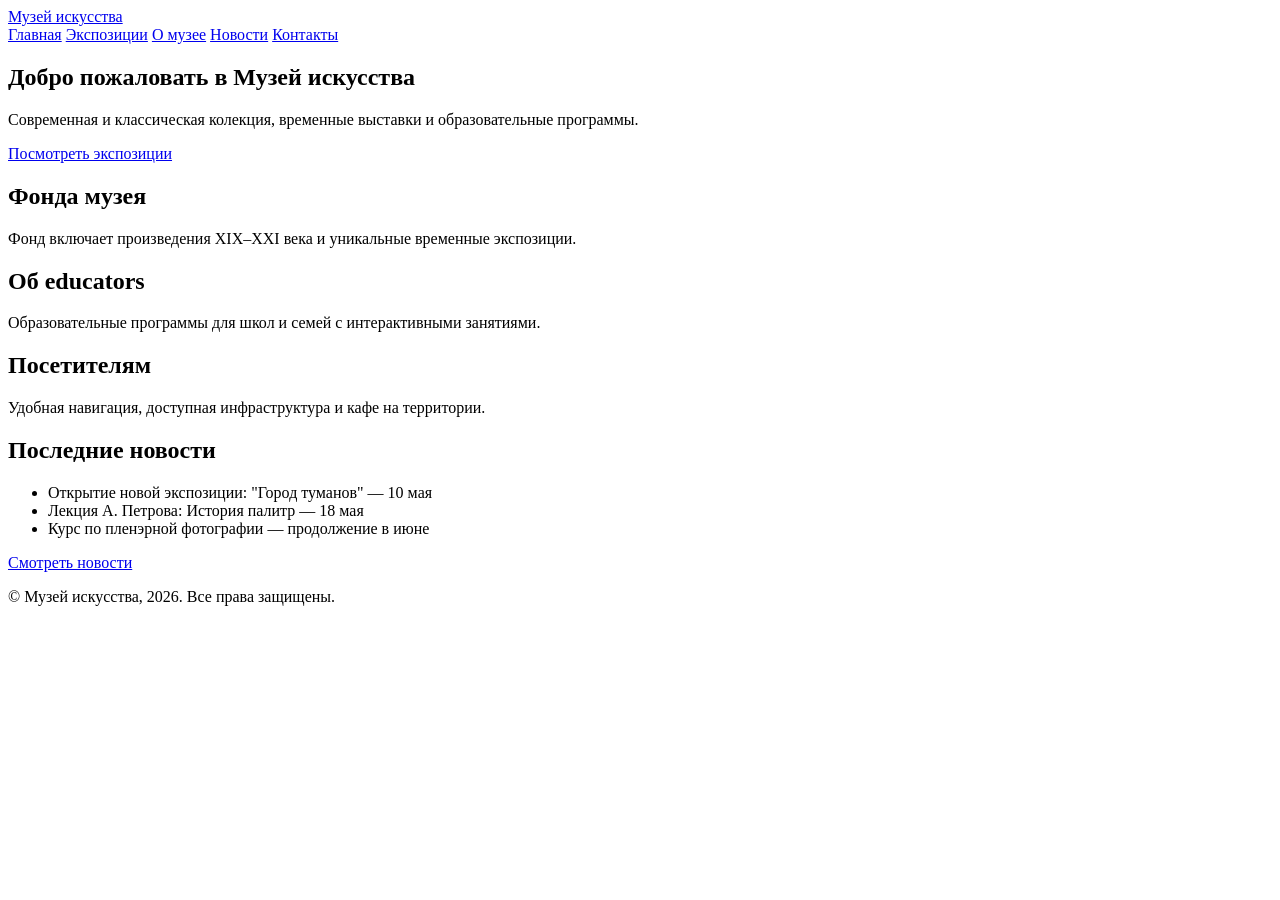
==== index.html @ b6ed80e3 "first commit" ====
<!DOCTYPE html>
<html lang="ru">
<head>
  <meta charset="UTF-8" />
  <meta name="viewport" content="width=device-width, initial-scale=1.0"/>
  <title>Музей искусства — Главная</title>
  <link rel="stylesheet" href="css/styles.css" />
</head>
<body>
  <header class="site-header">
    <div class="container">
      <a href="index.html" class="logo" aria-label="Главная страница">Музей искусства</a>
      <nav class="main-nav">
        <a href="index.html">Главная</a>
        <a href="exhibitions.html">Экспозиции</a>
        <a href="about.html">О музее</a>
        <a href="news.html">Новости</a>
        <a href="contact.html">Контакты</a>
      </nav>
    </div>
  </header>

  <main class="container">
    <section class="hero">
      <h1>Добро пожаловать в Музей искусства</h1>
      <p>Современная и классическая колекция, временные выставки и образовательные программы.</p>
      <a href="exhibitions.html" class="btn">Посмотреть экспозиции</a>
    </section>

    <section class="intro-cards">
      <article class="card">
        <h2>Фонда музея</h2>
        <p>Фонд включает произведения XIX–XXI века и уникальные временные экспозиции.</p>
      </article>
      <article class="card">
        <h2>Об educators</h2>
        <p>Образовательные программы для школ и семей с интерактивными занятиями.</p>
      </article>
      <article class="card">
        <h2>Посетителям</h2>
        <p>Удобная навигация, доступная инфраструктура и кафе на территории.</p>
      </article>
    </section>

    <section class="news-preview">
      <h2>Последние новости</h2>
      <ul>
        <li>Открытие новой экспозиции: "Город туманов" — 10 мая</li>
        <li>Лекция А. Петрова: История палитр — 18 мая</li>
        <li>Курс по пленэрной фотографии — продолжение в июне</li>
      </ul>
      <a href="news.html" class="btn secondary">Смотреть новости</a>
    </section>
  </main>

  <footer class="site-footer">
    <div class="container">
      <p>© Музей искусства, 2026. Все права защищены.</p>
    </div>
  </footer>
</body>
</html>
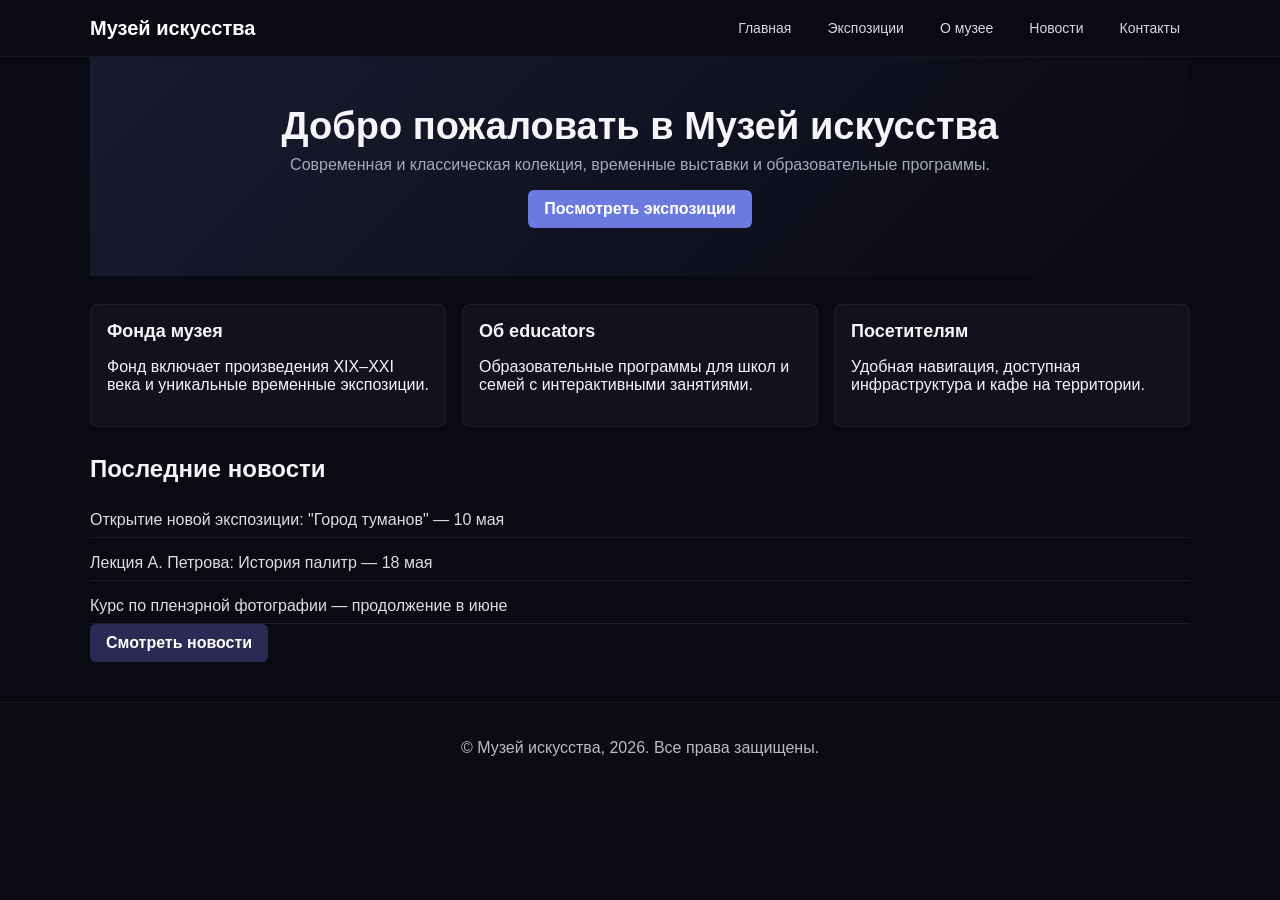
==== commit ad04bc94: "sec" ====
--- a/index.html
+++ b/index.html
@@ -4,7 +4,7 @@
   <meta charset="UTF-8" />
   <meta name="viewport" content="width=device-width, initial-scale=1.0"/>
   <title>Музей искусства — Главная</title>
-  <link rel="stylesheet" href="css/styles.css" />
+  <link rel="stylesheet" href="styles.css" />
 </head>
 <body>
   <header class="site-header">
--- a/styles.css
+++ b/styles.css
@@ -0,0 +1,77 @@
+:root{
+  --bg: #0b0b0e;
+  --fg: #f5f5f7;
+  --muted:#a6aab7;
+  --card:#141522;
+  --accent:#6c7ae0;
+  --btn:#1e1e3a;
+  --btnText:#fff;
+  --container: 1100px;
+}
+
+* { box-sizing: border-box; }
+html, body { margin: 0; padding: 0; font-family: Arial, Helvetica, sans-serif; color: var(--fg); background: #0a0a12; }
+
+.container { width: min(var(--container), 95%); margin: 0 auto; }
+
+.site-header { position: sticky; top: 0; z-index: 100; background: rgba(10,10,18,0.95); border-bottom: 1px solid rgba(255,255,255,0.05); }
+.site-header .container { display: flex; align-items: center; justify-content: space-between; padding: 14px 0; }
+.logo { color: #fff; text-decoration: none; font-weight: 700; font-size: 20px; }
+
+.main-nav { display: flex; gap: 16px; }
+.main-nav a { color: #d6d6e3; text-decoration: none; font-size: 14px; padding: 6px 10px; border-radius: 6px; }
+.main-nav a:hover { background: rgba(255,255,255,0.08); color: #fff; }
+
+.btn { display: inline-block; padding: 10px 16px; background: var(--accent); color: #fff; text-decoration: none; border-radius: 6px; font-weight: 600; }
+.btn.secondary { background: #2a2a54; color: #fff; }
+
+.hero { padding: 48px 0; text-align: center; background: linear-gradient(135deg, rgba(108,122,224,0.15), rgba(0,0,0,0.0)); }
+.hero h1 { font-size: 38px; margin: 0 0 8px; }
+.hero p { color: var(--muted); margin: 0 0 16px; }
+
+.intro-cards { display: grid; grid-template-columns: repeat(3, 1fr); gap: 16px; margin: 28px 0; }
+.card { background: rgba(20,20,34,0.8); padding: 16px; border-radius: 8px; border: 1px solid rgba(255,255,255,0.05); }
+.card h2 { margin-top: 0; font-size: 18px; }
+
+.news-preview { margin: 20px 0 40px; }
+.news-preview ul { list-style: none; padding: 0; margin: 0; display: grid; gap: 8px; }
+.news-preview li { padding: 8px 0; border-bottom: 1px solid rgba(255,255,255,0.08); color: #ddd; }
+
+.grid { display: grid; gap: 16px; }
+.grid.two-columns { grid-template-columns: 1fr 1fr; }
+
+.about-hero, .news-hero, .exhibitions-hero, .contact-hero { padding: 28px 0 12px; }
+.about-hero h1, .news-hero h1, .exhibitions-hero h1, .contact-hero h1 { font-size: 28px; }
+
+.exhibitions-hero { padding-top: 18px; }
+
+.exhibit-grid { display: grid; grid-template-columns: repeat(3, 1fr); gap: 16px; margin: 12px 0 24px; }
+.exhibit-card { background: rgba(20,20,34,0.8); border-radius: 8px; overflow: hidden; border: 1px solid rgba(255,255,255,0.05); display: flex; flex-direction: column; }
+.exhibit-card img { width: 100%; height: 180px; object-fit: cover; }
+.exhibit-content { padding: 12px; }
+.exhibit-content h2 { margin: 0 0 6px; font-size: 18px; }
+
+.schedule { background: rgba(15,15,28,0.8); padding: 16px; border-radius: 8px; border: 1px solid rgba(255,255,255,0.05); }
+.schedule-table { width: 100%; border-collapse: collapse; }
+.schedule-table th, .schedule-table td { border-bottom: 1px solid rgba(255,255,255,0.08); padding: 8px; text-align: left; }
+.tag { display: inline-block; padding: 4px 8px; background: #2a2a2a; border-radius: 999px; font-size: 12px; margin-left: 8px; }
+
+.contact-grid { display: grid; grid-template-columns: repeat(2, 1fr); gap: 16px; }
+
+.contact-form form { display: grid; gap: 12px; max-width: 600px; }
+.contact-form input, .contact-form textarea { width: 100%; padding: 10px; border-radius: 6px; border: 1px solid #444; background: #11161f; color: #fff; }
+.contact-form label { display: block; font-weight: 600; }
+
+.site-footer { background: #0b0b12; color: #bbb; padding: 20px 0; text-align: center; border-top: 1px solid rgba(255,255,255,0.05); }
+
+@media (max-width: 1024px) {
+  .intro-cards { grid-template-columns: 1fr 1fr; }
+  .exhibit-grid { grid-template-columns: repeat(2, 1fr); }
+}
+@media (max-width: 700px) {
+  .main-nav { display: none; }
+  .intro-cards { grid-template-columns: 1fr; }
+  .exhibit-grid { grid-template-columns: 1fr; }
+  .contact-grid { grid-template-columns: 1fr; }
+  .hero h1 { font-size: 28px; }
+}
